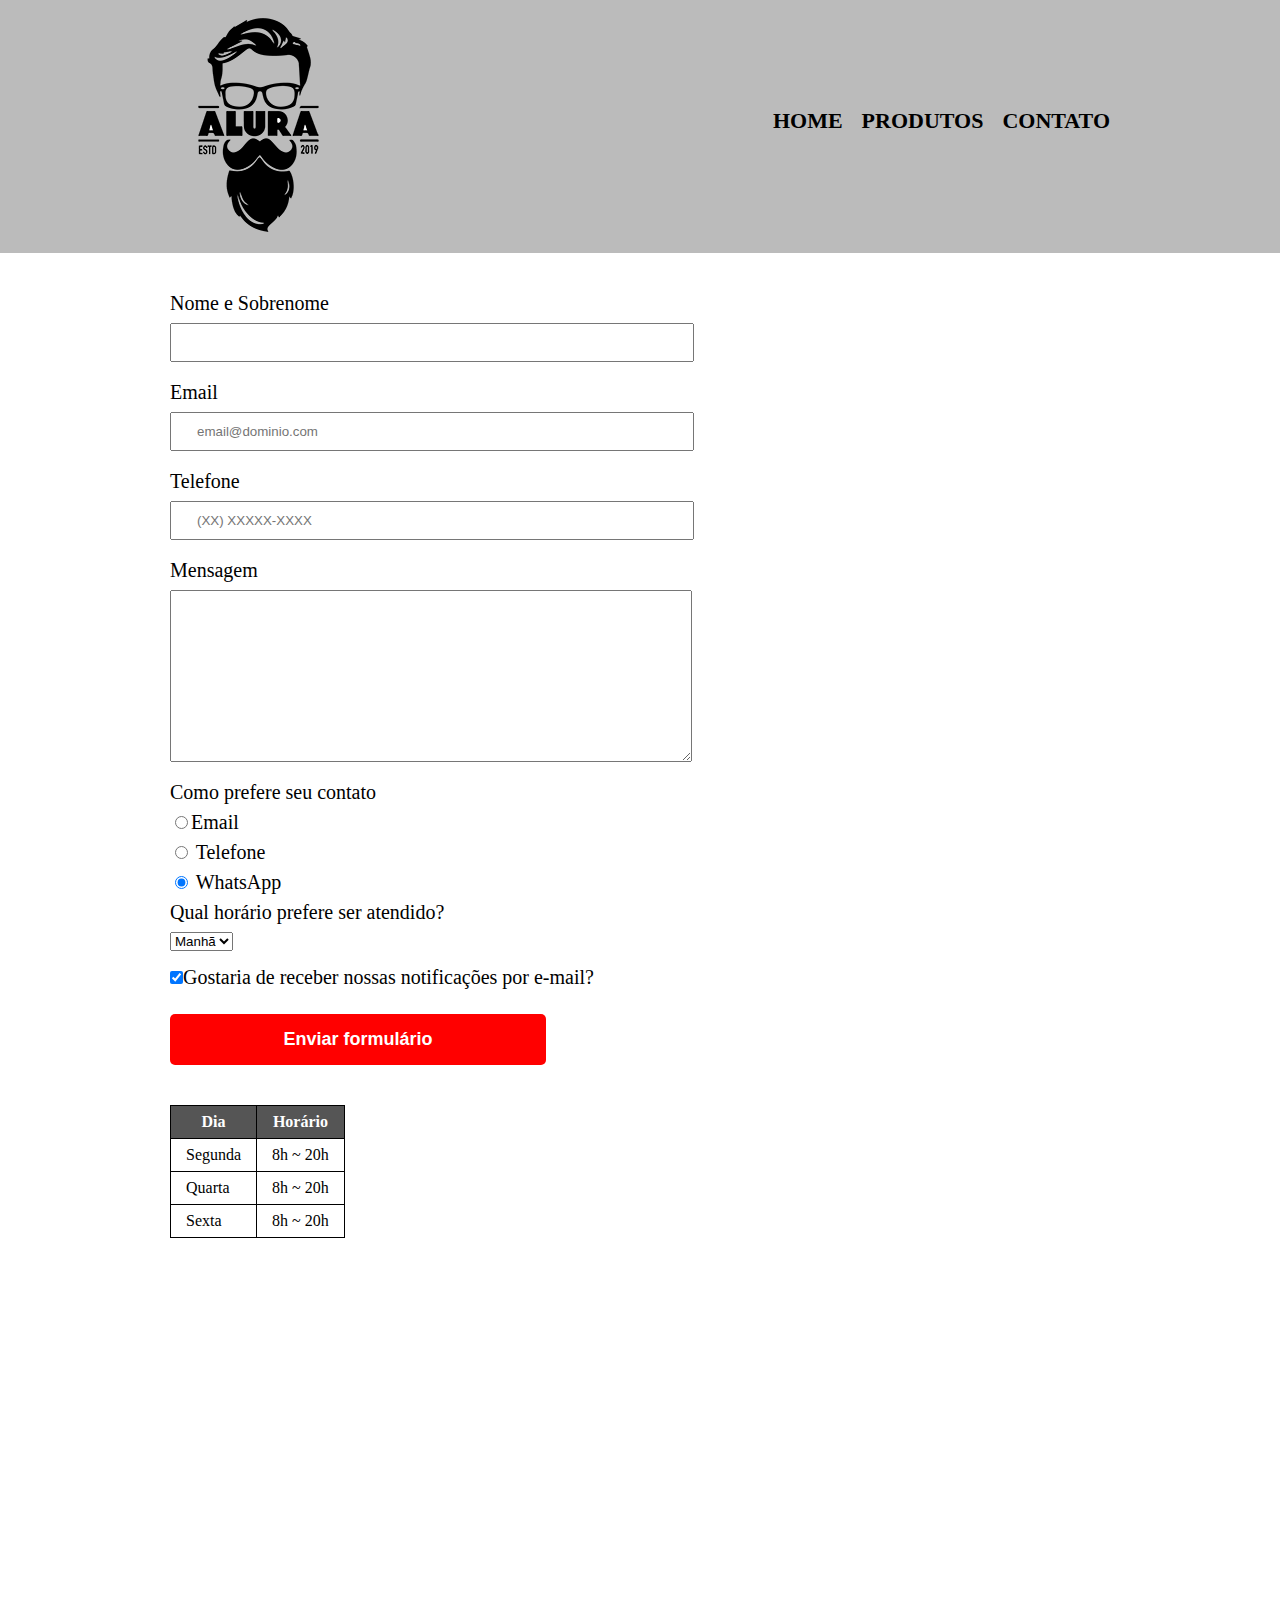
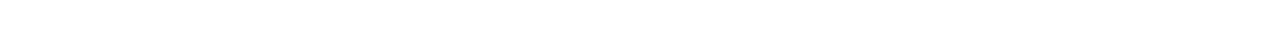
==== contato.html @ 0b039d0e "Adicionando novas paginas" ====
<!DOCTYPE html>
<html lang="pt-br">

<head>
    <meta charset=" UTF-8 ">
    <link rel="stylesheet" href="css/reset.css">
    <link rel="stylesheet" href="css/style.css">
    <link rel="stylesheet" href="css/contato.css">
</head>

<body>
    <header>
        <div class="caixa ">
            <h1>
                <img src="img/logo.png " alt="Logo da Barbearia Miziara"></h1>

            <nav>
                <ul>
                    <li><a href="index.html ">Home</a></li>
                    <li><a href="produtos.html ">Produtos</a></li>
                    <li><a href="contato.html ">Contato</a></li>
                </ul>
            </nav>
        </div>
    </header>

    <main>
        <form>
            <label for="nomesobrenome"> Nome e Sobrenome</label>
            <input type="text" id="nomesobrenome" class="input-padrao" required>

            <label for="email"> Email</label>
            <input type="email" id="email" class="input-padrao" required placeholder="email@dominio.com">

            <label for="telefone">Telefone </label>
            <input type="tel" id=telefone class="input-padrao" required placeholder="(XX) XXXXX-XXXX">

            <label for="mensagem">Mensagem </label>
            <textarea cols="70" rows="10" id=mensagem class="input-padrao" required>
        </textarea>



            <fieldset>
                <legend>
                    Como prefere seu contato
                </legend>
                <label for="radio-email"> <input type="radio" name=contato value="email" id="radio-email">Email</label>


                <label for="radio-telefone"><input type="radio" name=contato value="telefone" id="radio-telefone">
                Telefone</label>


                <label for="radio-whatsapp"><input type="radio" name=contato value="whatsApp" id="radio-whatsapp" checked>
                WhatsApp</label>
            </fieldset>

            <fieldset>

                <legend>Qual horário prefere ser atendido?</legend>
                <select>
                <option>Manhã</option>
                <option>Tarde</option>
                <option>Noite</option>
            </select>

            </fieldset>

            <label><input class="checkbox" type="checkbox" checked>Gostaria de receber nossas notificações por e-mail?
        </label>
            <input type="submit" value="Enviar formulário" id="radio-email" class="enviar">

        </form>

        <table>
            <thead>
                <tr>
                    <th>Dia</th>
                    <th>Horário</th>
                </tr>
            </thead>
            <tbody>
                <tr>
                    <td>Segunda</td>
                    <td>8h ~ 20h</td>
                </tr>
                <tr>
                    <td>Quarta</td>
                    <td>8h ~ 20h</td>
                </tr>
                <tr>
                    <td>Sexta</td>
                    <td>8h ~ 20h</td>
                </tr>
            </tbody>
        </table>
    </main>
    <footer>
        <img src="img/logo-branco.png" alt="Logo da Barbearia Miziara">
        <p class="copyright">&copy; Copyright Barbearia Miziara - 2019</p>
    </footer>
</body>

</html>
---- css/style.css ----
header {
    background: #bbbbbb;
}

.caixa {
    position: relative;
    width: 940px;
    margin: 0 auto;
}

nav {
    position: absolute;
    top: 110px;
    right: 0px;
}

nav li {
    display: inline;
    margin: 0 0 0 15px;
}

nav a {
    text-transform: uppercase;
    color: #000000;
    font-weight: bold;
    font-size: 22px;
    text-decoration: none;
}

nav a:hover {
    color: white;
    text-decoration: underline;
}

.produtos {
    width: 940px;
    margin: 0 auto;
    padding: 50px 0;
}

.produtos li {
    display: inline-block;
    text-align: center;
    width: 30%;
    vertical-align: top;
    margin: 0 1.5%;
    padding: 30px 20px;
    box-sizing: border-box;
    border: 2px solid black;
    border-radius: 10px;
}

.produtos li:hover {
    border-color: red;
}

.produtos li:active {
    border-color: blue;
}

.produtos li:hover h2 {
    font-size: 40px;
}

.produtos h2 {
    font-size: 30px;
    font-weight: bold;
}

.produto-descricao {
    font-size: 18px;
}

.produto-preco {
    font-size: 22px;
    font-weight: bold;
    margin-top: 10px;
    text-align: center
}

footer {
    text-align: center;
    background: url("https://cdn.shortpixel.ai/client/to_webp,q_glossy,ret_img,w_1920/https://home.unicruz.edu.br/wp-content/uploads/revslider/u-revo-slider/Slide1-BG.jpg");
    padding: 40px 0;
}

.copyright {
    color: #ffffff;
    font-size: 13px;
    margin: 20px 0 0;
}
---- css/contato.css ----
header {
    background: #bbbbbb;
}

.caixa {
    position: relative;
    width: 940px;
    margin: 0 auto;
}

nav {
    position: absolute;
    top: 110px;
    right: 0px;
}

nav li {
    display: inline;
    margin: 0 0 0 15px;
}

nav a {
    text-transform: uppercase;
    color: #000000;
    font-weight: bold;
    font-size: 22px;
    text-decoration: none;
}

nav a:hover {
    color: white;
    text-decoration: underline;
}

.produtos {
    width: 940px;
    margin: 0 auto;
    padding: 50px 0;
}

.produtos li {
    display: inline-block;
    text-align: center;
    width: 30%;
    vertical-align: top;
    margin: 0 1.5%;
    padding: 30px 20px;
    box-sizing: border-box;
    border: 2px solid black;
    border-radius: 10px;
}

solid .produtos li:hover {
    border-color: red;
}

.produtos li:active {
    border-color: blue;
}

.produtos li:hover h2 {
    font-size: 40px;
}

.produtos h2 {
    font-size: 30px;
    font-weight: bold;
}

.produto-descricao {
    font-size: 18px;
}

.produto-preco {
    font-size: 22px;
    font-weight: bold;
    margin-top: 10px;
}

footer {
    text-align: center;
    background: url("https://cdn.shortpixel.ai/client/to_webp,q_glossy,ret_img,w_1920/https://home.unicruz.edu.br/wp-content/uploads/revslider/u-revo-slider/Slide1-BG.jpg");
    padding: 40px 0;
}

.copyright {
    color: #ffffff;
    font-size: 13px;
    margin: 20px 0 0;
}

main {
    width: 940px;
    margin: 0 auto;
}

form {
    margin: 40px 0;
}

form label,
form legend {
    display: block;
    font-size: 20px;
    margin: 0 0 10px;
}

.input-padrao {
    display: block;
    margin: 0 0 20px;
    padding: 10px 25px;
    width: 50%
}

.checkbox {
    margin: 20px 0;
}

.enviar {
    width: 40%;
    padding: 15px 0;
    background: red;
    color: white;
    font-weight: bold;
    font-size: 18px;
    border: none;
    border-radius: 5px;
    transition: 1s all;
    cursor: pointer
}

.enviar:hover {
    background: black;
    transform: scale(1.2);
}

table {
    margin: 20px 0 40px;
}

thead {
    background: #555555;
    color: white;
    font-weight: bold;
}

td,
th {
    border: 1px solid #000000;
    padding: 8px 15px;
}
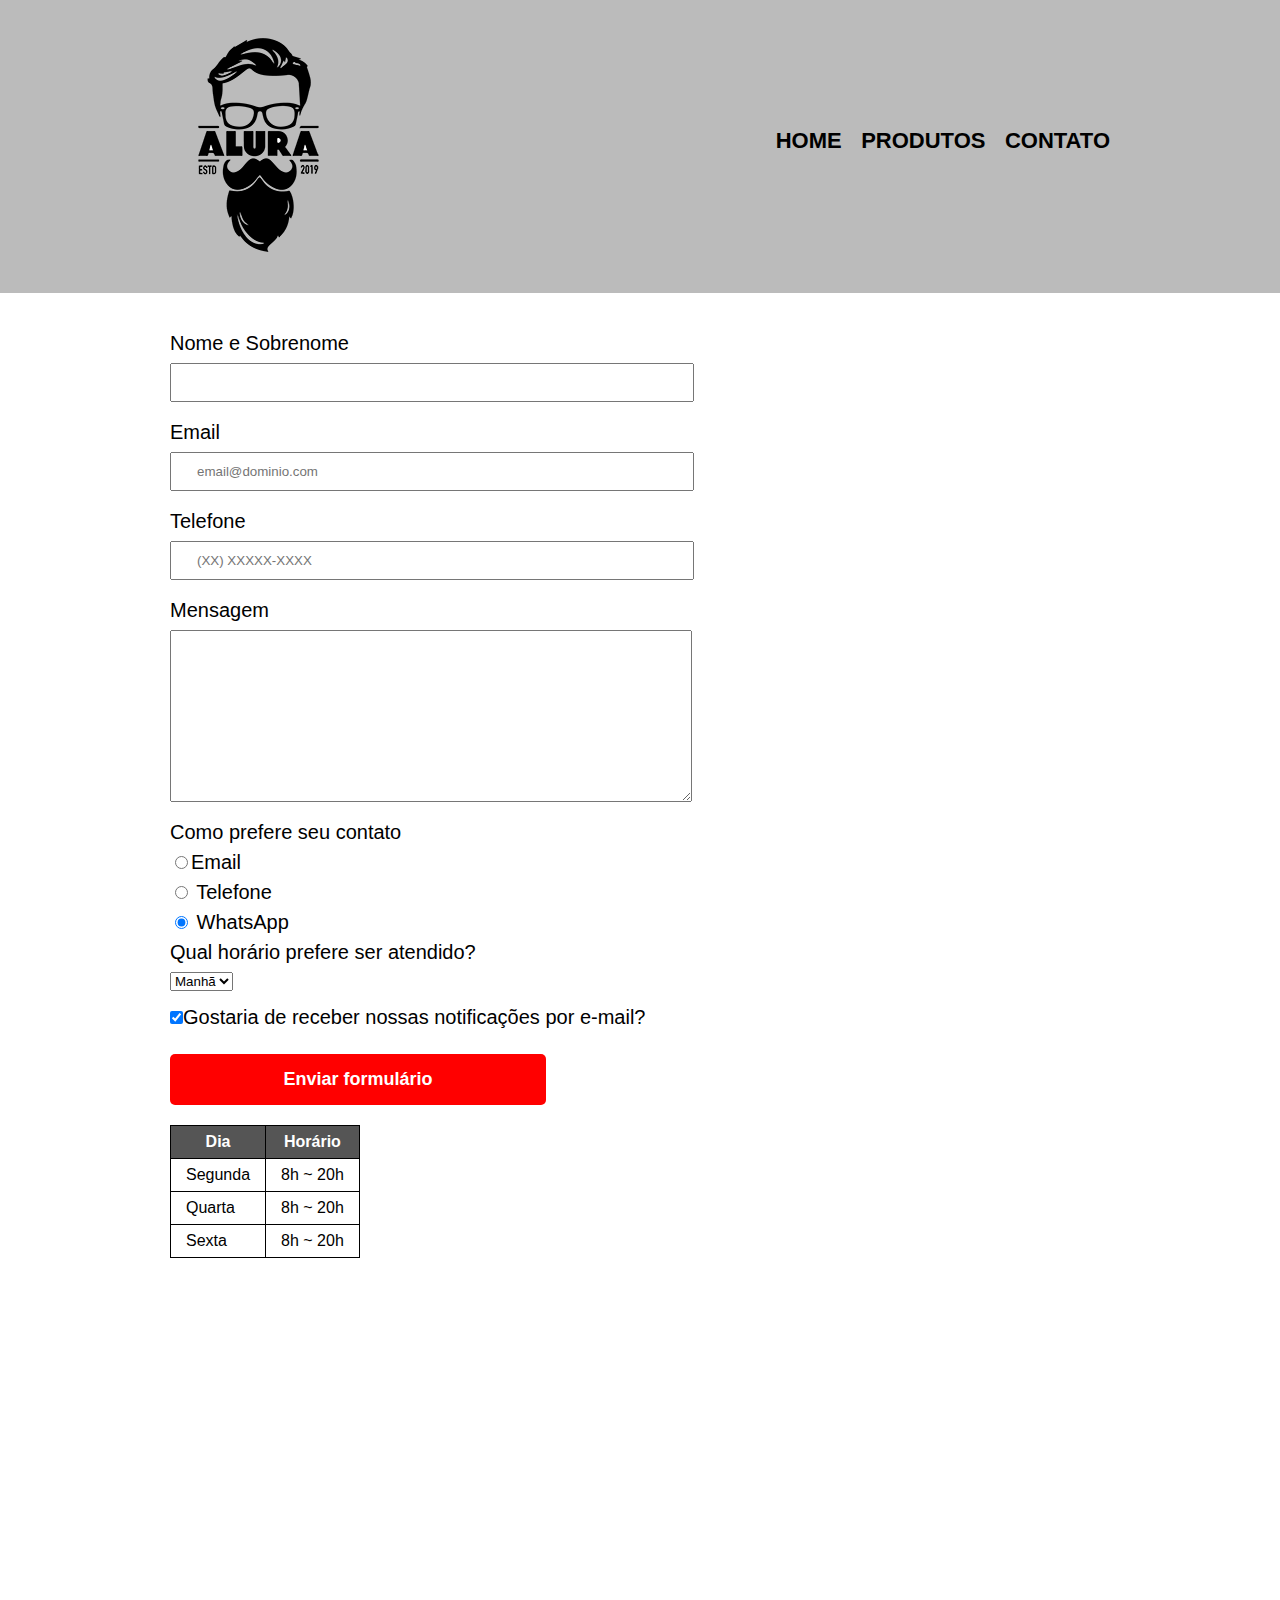
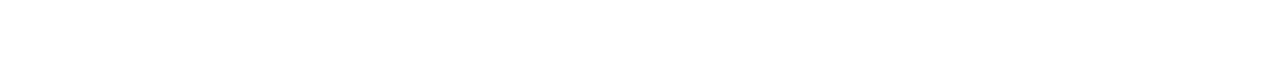
==== commit 3c3f757b: "Alterando página Home" ====
--- a/contato.html
+++ b/contato.html
@@ -3,9 +3,9 @@
 
 <head>
     <meta charset=" UTF-8 ">
+    <title>Barbearia Miziara</title>
     <link rel="stylesheet" href="css/reset.css">
     <link rel="stylesheet" href="css/style.css">
-    <link rel="stylesheet" href="css/contato.css">
 </head>
 
 <body>
@@ -71,34 +71,35 @@
         </label>
             <input type="submit" value="Enviar formulário" id="radio-email" class="enviar">
 
+
+
+            <table>
+                <thead>
+                    <tr>
+                        <th>Dia</th>
+                        <th>Horário</th>
+                    </tr>
+                </thead>
+                <tbody>
+                    <tr>
+                        <td>Segunda</td>
+                        <td>8h ~ 20h</td>
+                    </tr>
+                    <tr>
+                        <td>Quarta</td>
+                        <td>8h ~ 20h</td>
+                    </tr>
+                    <tr>
+                        <td>Sexta</td>
+                        <td>8h ~ 20h</td>
+                    </tr>
+                </tbody>
+            </table>
         </form>
-
-        <table>
-            <thead>
-                <tr>
-                    <th>Dia</th>
-                    <th>Horário</th>
-                </tr>
-            </thead>
-            <tbody>
-                <tr>
-                    <td>Segunda</td>
-                    <td>8h ~ 20h</td>
-                </tr>
-                <tr>
-                    <td>Quarta</td>
-                    <td>8h ~ 20h</td>
-                </tr>
-                <tr>
-                    <td>Sexta</td>
-                    <td>8h ~ 20h</td>
-                </tr>
-            </tbody>
-        </table>
     </main>
     <footer>
         <img src="img/logo-branco.png" alt="Logo da Barbearia Miziara">
-        <p class="copyright">&copy; Copyright Barbearia Miziara - 2019</p>
+        <p class="copyright">&copy; Copyright Barbearia Miziara - 2020</p>
     </footer>
 </body>
 
--- a/css/style.css
+++ b/css/style.css
@@ -1,91 +1,239 @@
-header {
-    background: #bbbbbb;
-}
-
-.caixa {
-    position: relative;
-    width: 940px;
-    margin: 0 auto;
-}
-
-nav {
-    position: absolute;
-    top: 110px;
-    right: 0px;
-}
-
-nav li {
-    display: inline;
-    margin: 0 0 0 15px;
-}
-
-nav a {
-    text-transform: uppercase;
-    color: #000000;
-    font-weight: bold;
-    font-size: 22px;
-    text-decoration: none;
-}
-
-nav a:hover {
-    color: white;
-    text-decoration: underline;
-}
-
-.produtos {
-    width: 940px;
-    margin: 0 auto;
-    padding: 50px 0;
-}
-
-.produtos li {
-    display: inline-block;
-    text-align: center;
-    width: 30%;
-    vertical-align: top;
-    margin: 0 1.5%;
-    padding: 30px 20px;
-    box-sizing: border-box;
-    border: 2px solid black;
-    border-radius: 10px;
-}
-
-.produtos li:hover {
-    border-color: red;
-}
-
-.produtos li:active {
-    border-color: blue;
-}
-
-.produtos li:hover h2 {
-    font-size: 40px;
-}
-
-.produtos h2 {
-    font-size: 30px;
-    font-weight: bold;
-}
-
-.produto-descricao {
-    font-size: 18px;
-}
-
-.produto-preco {
-    font-size: 22px;
-    font-weight: bold;
-    margin-top: 10px;
-    text-align: center
-}
-
-footer {
-    text-align: center;
-    background: url("https://cdn.shortpixel.ai/client/to_webp,q_glossy,ret_img,w_1920/https://home.unicruz.edu.br/wp-content/uploads/revslider/u-revo-slider/Slide1-BG.jpg");
-    padding: 40px 0;
-}
-
-.copyright {
-    color: #ffffff;
-    font-size: 13px;
-    margin: 20px 0 0;
-}+    body {
+        font-family: 'Montserrat', sans-serif
+    }
+    
+    header {
+        background: #BBBBBB;
+        padding: 20px 0;
+    }
+    
+    .caixa {
+        position: relative;
+        width: 940px;
+        margin: 0 auto;
+    }
+    
+    nav {
+        position: absolute;
+        top: 110px;
+        right: 0;
+    }
+    
+    nav li {
+        display: inline;
+        margin: 0 0 0 15px;
+    }
+    
+    nav a {
+        text-transform: uppercase;
+        color: #000000;
+        font-weight: bold;
+        font-size: 22px;
+        text-decoration: none;
+    }
+    
+    nav a:hover {
+        color: #ffffff;
+        text-decoration: underline;
+    }
+    
+    .produtos {
+        width: 940px;
+        margin: 0 auto;
+        padding: 50px 0;
+    }
+    
+    .produtos li {
+        display: inline-block;
+        text-align: center;
+        width: 30%;
+        vertical-align: top;
+        margin: 0 1.5%;
+        padding: 30px 20px;
+        box-sizing: border-box;
+        border: 2px solid #000000;
+        border-radius: 10px;
+    }
+    
+    .produtos li:hover {
+        border-color: #C78C19;
+    }
+    
+    .produtos li:active {
+        border-color: #088C19;
+    }
+    
+    .produtos li:hover h2 {
+        font-size: 34px;
+    }
+    
+    .produtos h2 {
+        font-size: 30px;
+        font-weight: bold;
+    }
+    
+    .produto-descricao {
+        font-size: 18px;
+    }
+    
+    .produto-preco {
+        font-size: 22px;
+        font-weight: bold;
+        margin-top: 10px;
+    }
+    
+    footer {
+        text-align: center;
+        background: url("https://cdn.shortpixel.ai/client/to_webp,q_glossy,ret_img,w_1920/https://home.unicruz.edu.br/wp-content/uploads/revslider/u-revo-slider/Slide1-BG.jpg");
+        padding: 40px 0;
+    }
+    
+    .copyright {
+        color: #FFFFFF;
+        font-size: 13px;
+        margin: 20px 0 0;
+    }
+    
+    main {}
+    
+    form {
+        width: 940px;
+        margin: 40px auto;
+    }
+    
+    form label,
+    form legend {
+        display: block;
+        font-size: 20px;
+        margin: 0 0 10px;
+    }
+    
+    .input-padrao {
+        display: block;
+        margin: 0 0 20px;
+        padding: 10px 25px;
+        width: 50%;
+    }
+    
+    .checkbox {
+        margin: 20px 0;
+    }
+    
+    .enviar {
+        width: 40%;
+        padding: 15px 0;
+        background: red;
+        color: white;
+        font-weight: bold;
+        font-size: 18px;
+        border: none;
+        border-radius: 5px;
+        transition: 1s all;
+        cursor: pointer;
+    }
+    
+    .enviar:hover {
+        background: black;
+        transform: scale(1.2);
+    }
+    
+    table {
+        margin: 20px 0 40px;
+    }
+    
+    thead {
+        background: #555555;
+        color: white;
+        font-weight: bold;
+    }
+    
+    td,
+    th {
+        border: 1px solid #000000;
+        padding: 8px 15px;
+    }
+    /*css da página inicial*/
+    
+    .banner {
+        width: 100%;
+    }
+    
+    .titulo-principal {
+        text-align: center;
+        font-size: 2em;
+        margin: 0 0 1em;
+        clear: left;
+    }
+    
+    .principal {
+        padding: 3em 0;
+        background: #FEFEFE;
+        width: 940px;
+        margin: 0 auto;
+    }
+    
+    .principal p {
+        margin: 0 0 1em;
+    }
+    
+    .principal strong {
+        font-weight: bold;
+    }
+    
+    .principal em {
+        font-style: italic;
+    }
+    
+    .utensilios {
+        width: 120px;
+        float: left;
+        margin: 0 20px 20px 0;
+    }
+    
+    .mapa {
+        padding: 3em 0;
+        background: linear-gradient(#FEFEFE, #888888);
+    }
+    
+    .mapa-conteudo {
+        width: 940px;
+        margin: 0 auto;
+    }
+    
+    .mapa p {
+        margin: 0 0 2em;
+        text-align: center;
+    }
+    
+    .beneficios {
+        padding: 3em 0;
+        background: #888888;
+    }
+    
+    .conteudo-beneficios {
+        width: 640px;
+        margin: 0 auto;
+    }
+    
+    .lista-beneficios {
+        width: 40%;
+        display: inline-block;
+        vertical-align: top;
+    }
+    
+    .itens {
+        line-height: 1.5;
+    }
+    
+    .itens:first-child {
+        font-weight: bold;
+    }
+    
+    .imagem-beneficios {
+        width: 60%;
+    }
+    
+    .video {
+        width: 560px;
+        margin: 2em auto;
+    }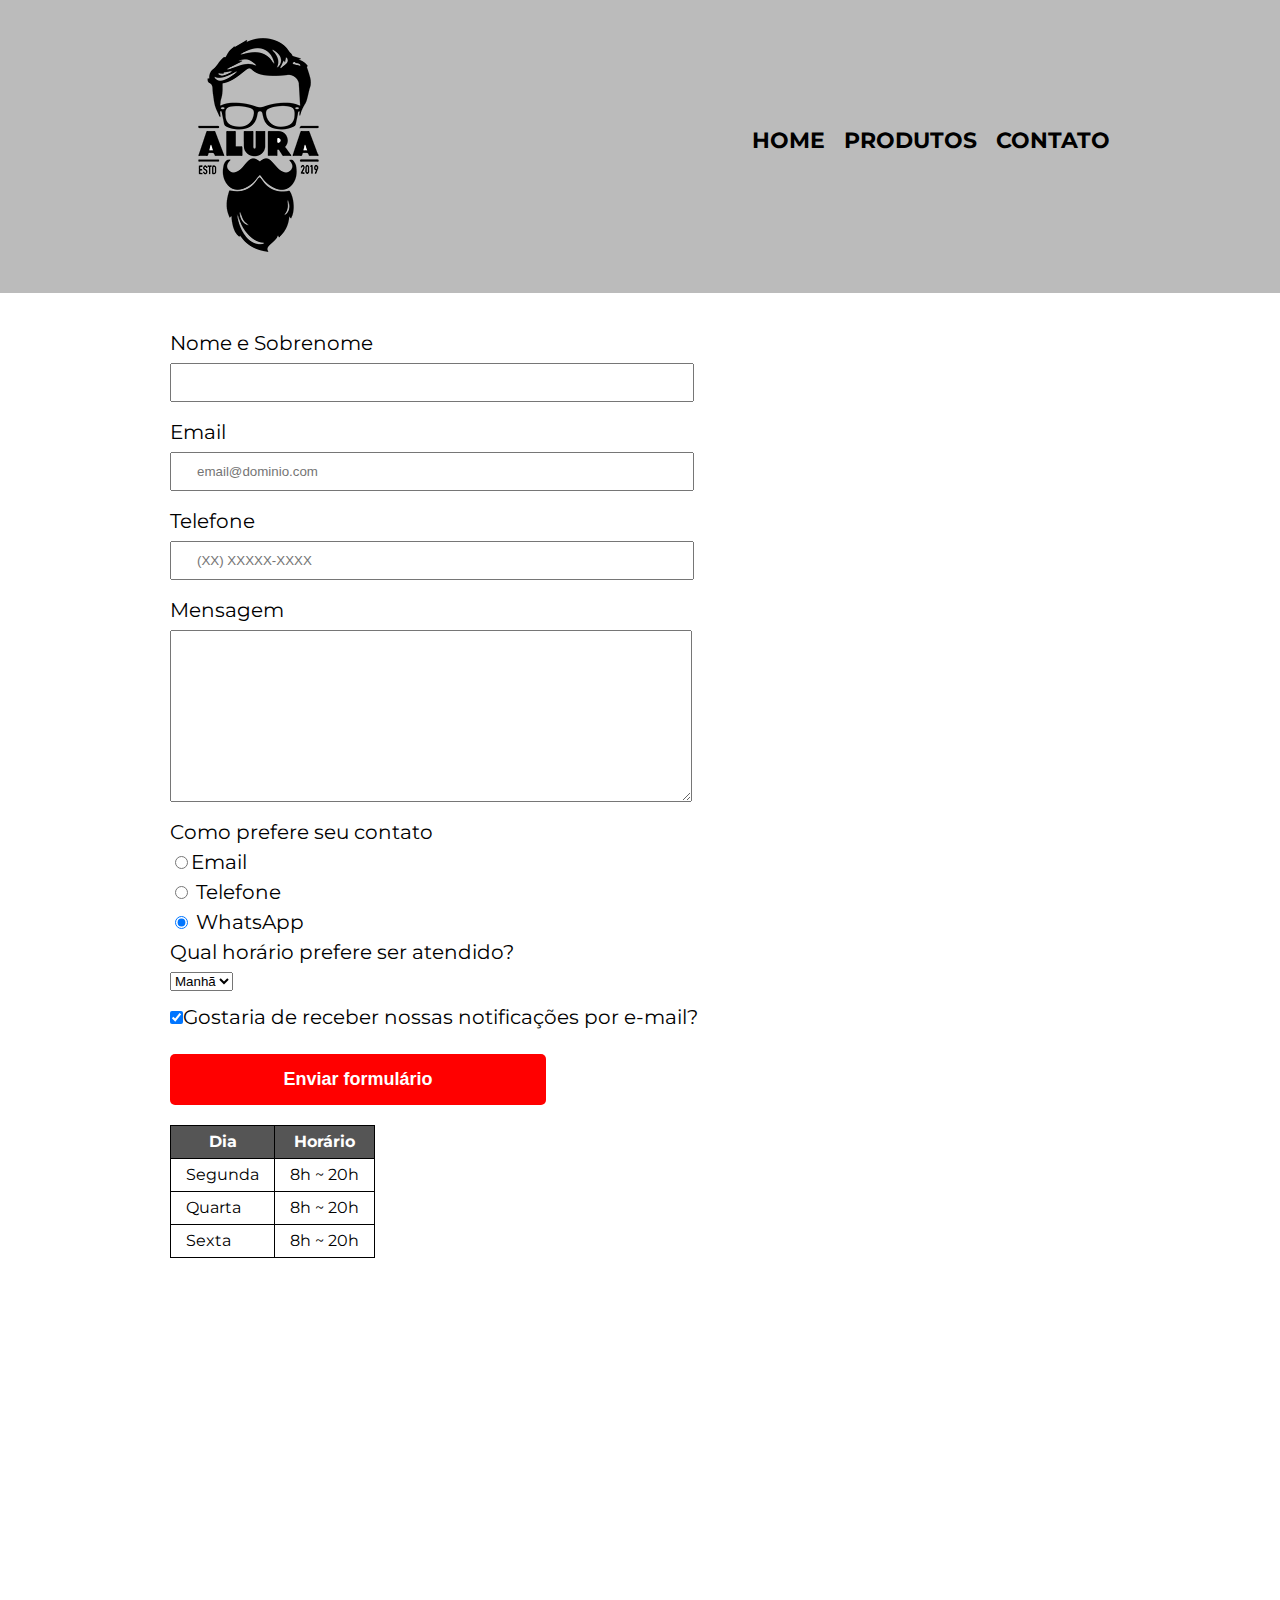
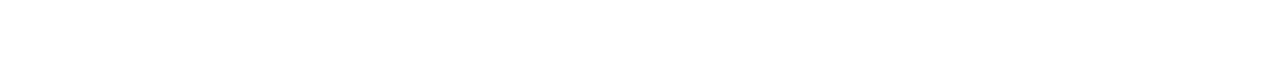
==== commit d2dcd3f2: "Melhorando Responsividade das paginas" ====
--- a/contato.html
+++ b/contato.html
@@ -3,9 +3,11 @@
 
 <head>
     <meta charset=" UTF-8 ">
+    <meta name="viewport" content="width=device-width">
     <title>Barbearia Miziara</title>
     <link rel="stylesheet" href="css/reset.css">
     <link rel="stylesheet" href="css/style.css">
+    <link href="https://fonts.googleapis.com/css2?family=Montserrat:wght@100&display=swap" rel="stylesheet">
 </head>
 
 <body>
--- a/css/style.css
+++ b/css/style.css
@@ -1,239 +1,273 @@
-    body {
-        font-family: 'Montserrat', sans-serif
-    }
-    
-    header {
-        background: #BBBBBB;
-        padding: 20px 0;
-    }
-    
-    .caixa {
-        position: relative;
-        width: 940px;
-        margin: 0 auto;
-    }
-    
+body {
+    font-family: 'Montserrat', sans-serif
+}
+
+header {
+    background: #BBBBBB;
+    padding: 20px 0;
+}
+
+.caixa {
+    position: relative;
+    width: 940px;
+    margin: 0 auto;
+}
+
+nav {
+    position: absolute;
+    top: 110px;
+    right: 0;
+}
+
+nav li {
+    display: inline;
+    margin: 0 0 0 15px;
+}
+
+nav a {
+    text-transform: uppercase;
+    color: #000000;
+    font-weight: bold;
+    font-size: 22px;
+    text-decoration: none;
+}
+
+nav a:hover {
+    color: #ffffff;
+    text-decoration: underline;
+}
+
+.produtos {
+    width: 940px;
+    margin: 0 auto;
+    padding: 50px 0;
+}
+
+.produtos li {
+    display: inline-block;
+    text-align: center;
+    width: 30%;
+    vertical-align: top;
+    margin: 0 1.5%;
+    padding: 30px 20px;
+    box-sizing: border-box;
+    border: 2px solid #000000;
+    border-radius: 10px;
+}
+
+.produtos li:hover {
+    border-color: red;
+}
+
+.produtos li:active {
+    border-color: blue;
+}
+
+.produtos li:hover h2 {
+    font-size: 34px;
+}
+
+.produtos h2 {
+    font-size: 30px;
+    font-weight: bold;
+}
+
+.produto-descricao {
+    font-size: 18px;
+}
+
+.produto-preco {
+    font-size: 22px;
+    font-weight: bold;
+    margin-top: 10px;
+}
+
+footer {
+    text-align: center;
+    background: url("https://cdn.shortpixel.ai/client/to_webp,q_glossy,ret_img,w_1920/https://home.unicruz.edu.br/wp-content/uploads/revslider/u-revo-slider/Slide1-BG.jpg");
+    padding: 40px 0;
+}
+
+.copyright {
+    color: #FFFFFF;
+    font-size: 13px;
+    margin: 20px 0 0;
+}
+
+main {}
+
+form {
+    width: 940px;
+    margin: 40px auto;
+}
+
+form label,
+form legend {
+    display: block;
+    font-size: 20px;
+    margin: 0 0 10px;
+}
+
+.input-padrao {
+    display: block;
+    margin: 0 0 20px;
+    padding: 10px 25px;
+    width: 50%;
+}
+
+.checkbox {
+    margin: 20px 0;
+}
+
+.enviar {
+    width: 40%;
+    padding: 15px 0;
+    background: red;
+    color: white;
+    font-weight: bold;
+    font-size: 18px;
+    border: none;
+    border-radius: 5px;
+    transition: 1s all;
+    cursor: pointer;
+}
+
+.enviar:hover {
+    background: black;
+    transform: scale(1.2);
+}
+
+table {
+    margin: 20px 0 40px;
+}
+
+thead {
+    background: #555555;
+    color: white;
+    font-weight: bold;
+}
+
+td,
+th {
+    border: 1px solid #000000;
+    padding: 8px 15px;
+}
+
+
+/*css da página inicial*/
+
+.banner {
+    width: 100%;
+}
+
+.titulo-principal {
+    text-align: center;
+    font-size: 2em;
+    margin: 0 0 1em;
+    clear: left;
+}
+
+.principal {
+    padding: 3em 0;
+    background: #FEFEFE;
+    width: 940px;
+    margin: 0 auto;
+}
+
+.principal p {
+    margin: 0 0 1em;
+}
+
+.principal strong {
+    font-weight: bold;
+}
+
+.principal em {
+    font-style: italic;
+}
+
+.utensilios {
+    width: 120px;
+    float: left;
+    margin: 0 20px 20px 0;
+}
+
+.mapa {
+    padding: 3em 0;
+    background: linear-gradient(#FEFEFE, #888888);
+}
+
+.mapa-conteudo {
+    width: 940px;
+    margin: 0 auto;
+}
+
+.mapa p {
+    margin: 0 0 2em;
+    text-align: center;
+}
+
+.beneficios {
+    padding: 3em 0;
+    background: #888888;
+}
+
+.conteudo-beneficios {
+    width: 640px;
+    margin: 0 auto;
+}
+
+.lista-beneficios {
+    width: 40%;
+    display: inline-block;
+    vertical-align: top;
+}
+
+.itens {
+    line-height: 1.5;
+}
+
+.itens:before {
+    content: "⭐";
+}
+
+.itens:first-child {
+    font-weight: bold;
+}
+
+.imagem-beneficios {
+    width: 60%;
+    box-shadow: 10px 10px 10px#000000;
+}
+
+.video {
+    width: 560px;
+    margin: 2em auto;
+}
+
+@media screen and (max-width: 480px) {
+    .caixa,
+    .principal,
+    .conteudo-beneficios,
+    .mapa-conteudo,
+    .video,
+    .produtos,
+    .produtos li,
+    form {
+        width: 100%;
+    }
+    h1 {
+        text-align: center;
+    }
     nav {
-        position: absolute;
-        top: 110px;
-        right: 0;
-    }
-    
-    nav li {
-        display: inline;
-        margin: 0 0 0 15px;
-    }
-    
-    nav a {
-        text-transform: uppercase;
-        color: #000000;
-        font-weight: bold;
-        font-size: 22px;
-        text-decoration: none;
-    }
-    
-    nav a:hover {
-        color: #ffffff;
-        text-decoration: underline;
-    }
-    
-    .produtos {
-        width: 940px;
-        margin: 0 auto;
-        padding: 50px 0;
-    }
-    
+        position: static;
+    }
+    .lista-beneficios,
+    .imagem-beneficios {
+        width: 100%;
+    }
+    .produtos,
     .produtos li {
-        display: inline-block;
-        text-align: center;
-        width: 30%;
-        vertical-align: top;
-        margin: 0 1.5%;
-        padding: 30px 20px;
-        box-sizing: border-box;
-        border: 2px solid #000000;
-        border-radius: 10px;
-    }
-    
-    .produtos li:hover {
-        border-color: #C78C19;
-    }
-    
-    .produtos li:active {
-        border-color: #088C19;
-    }
-    
-    .produtos li:hover h2 {
-        font-size: 34px;
-    }
-    
-    .produtos h2 {
-        font-size: 30px;
-        font-weight: bold;
-    }
-    
-    .produto-descricao {
-        font-size: 18px;
-    }
-    
-    .produto-preco {
-        font-size: 22px;
-        font-weight: bold;
-        margin-top: 10px;
-    }
-    
-    footer {
-        text-align: center;
-        background: url("https://cdn.shortpixel.ai/client/to_webp,q_glossy,ret_img,w_1920/https://home.unicruz.edu.br/wp-content/uploads/revslider/u-revo-slider/Slide1-BG.jpg");
-        padding: 40px 0;
-    }
-    
-    .copyright {
-        color: #FFFFFF;
-        font-size: 13px;
-        margin: 20px 0 0;
-    }
-    
-    main {}
-    
-    form {
-        width: 940px;
-        margin: 40px auto;
-    }
-    
-    form label,
-    form legend {
-        display: block;
-        font-size: 20px;
-        margin: 0 0 10px;
-    }
-    
-    .input-padrao {
-        display: block;
-        margin: 0 0 20px;
-        padding: 10px 25px;
-        width: 50%;
-    }
-    
-    .checkbox {
-        margin: 20px 0;
-    }
-    
-    .enviar {
-        width: 40%;
-        padding: 15px 0;
-        background: red;
-        color: white;
-        font-weight: bold;
-        font-size: 18px;
-        border: none;
-        border-radius: 5px;
-        transition: 1s all;
-        cursor: pointer;
-    }
-    
-    .enviar:hover {
-        background: black;
-        transform: scale(1.2);
-    }
-    
-    table {
-        margin: 20px 0 40px;
-    }
-    
-    thead {
-        background: #555555;
-        color: white;
-        font-weight: bold;
-    }
-    
-    td,
-    th {
-        border: 1px solid #000000;
-        padding: 8px 15px;
-    }
-    /*css da página inicial*/
-    
-    .banner {
-        width: 100%;
-    }
-    
-    .titulo-principal {
-        text-align: center;
-        font-size: 2em;
-        margin: 0 0 1em;
-        clear: left;
-    }
-    
-    .principal {
-        padding: 3em 0;
-        background: #FEFEFE;
-        width: 940px;
-        margin: 0 auto;
-    }
-    
-    .principal p {
-        margin: 0 0 1em;
-    }
-    
-    .principal strong {
-        font-weight: bold;
-    }
-    
-    .principal em {
-        font-style: italic;
-    }
-    
-    .utensilios {
-        width: 120px;
-        float: left;
-        margin: 0 20px 20px 0;
-    }
-    
-    .mapa {
-        padding: 3em 0;
-        background: linear-gradient(#FEFEFE, #888888);
-    }
-    
-    .mapa-conteudo {
-        width: 940px;
-        margin: 0 auto;
-    }
-    
-    .mapa p {
-        margin: 0 0 2em;
-        text-align: center;
-    }
-    
-    .beneficios {
-        padding: 3em 0;
-        background: #888888;
-    }
-    
-    .conteudo-beneficios {
-        width: 640px;
-        margin: 0 auto;
-    }
-    
-    .lista-beneficios {
-        width: 40%;
-        display: inline-block;
-        vertical-align: top;
-    }
-    
-    .itens {
-        line-height: 1.5;
-    }
-    
-    .itens:first-child {
-        font-weight: bold;
-    }
-    
-    .imagem-beneficios {
-        width: 60%;
-    }
-    
-    .video {
-        width: 560px;
-        margin: 2em auto;
-    }+        margin: 0 0;
+    }
+}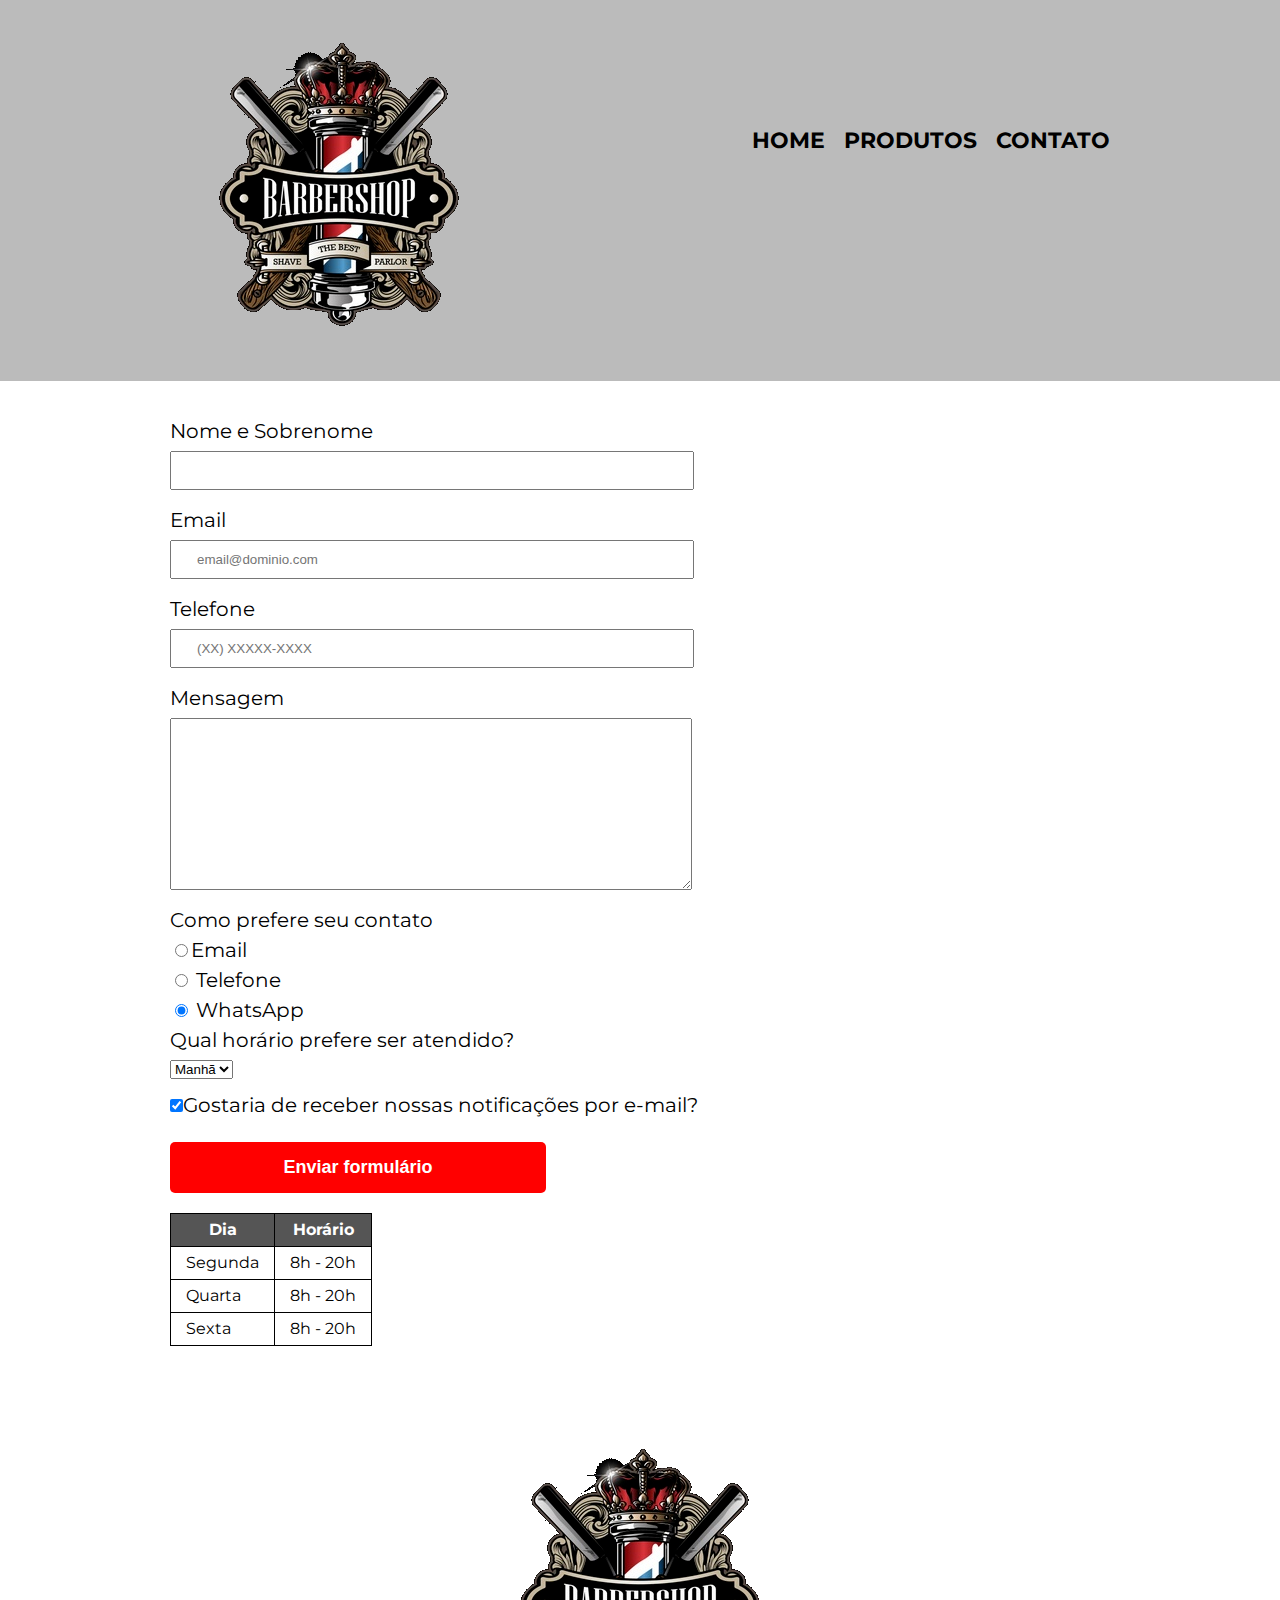
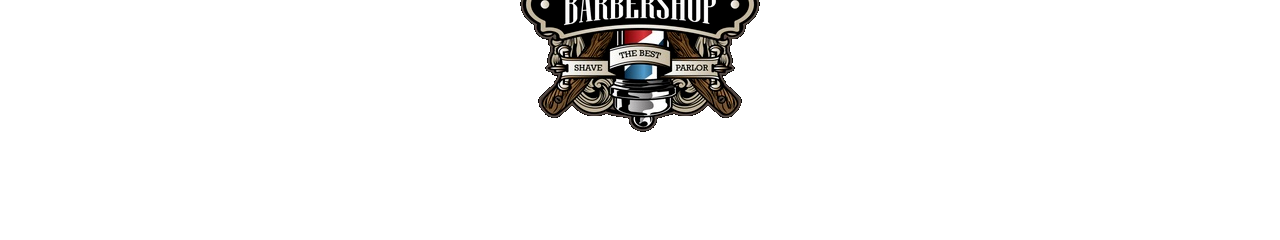
==== commit 40e52374: "Melhorando Responsividade das paginas" ====
--- a/contato.html
+++ b/contato.html
@@ -14,7 +14,7 @@
     <header>
         <div class="caixa ">
             <h1>
-                <img src="img/logo.png " alt="Logo da Barbearia Miziara"></h1>
+                <img src="img/logo1.png " alt="Logo da Barbearia Miziara"></h1>
 
             <nav>
                 <ul>
@@ -85,22 +85,22 @@
                 <tbody>
                     <tr>
                         <td>Segunda</td>
-                        <td>8h ~ 20h</td>
+                        <td>8h - 20h</td>
                     </tr>
                     <tr>
                         <td>Quarta</td>
-                        <td>8h ~ 20h</td>
+                        <td>8h - 20h</td>
                     </tr>
                     <tr>
                         <td>Sexta</td>
-                        <td>8h ~ 20h</td>
+                        <td>8h - 20h</td>
                     </tr>
                 </tbody>
             </table>
         </form>
     </main>
     <footer>
-        <img src="img/logo-branco.png" alt="Logo da Barbearia Miziara">
+        <img src="img/logo1.png" alt="Logo da Barbearia Miziara">
         <p class="copyright">&copy; Copyright Barbearia Miziara - 2020</p>
     </footer>
 </body>
